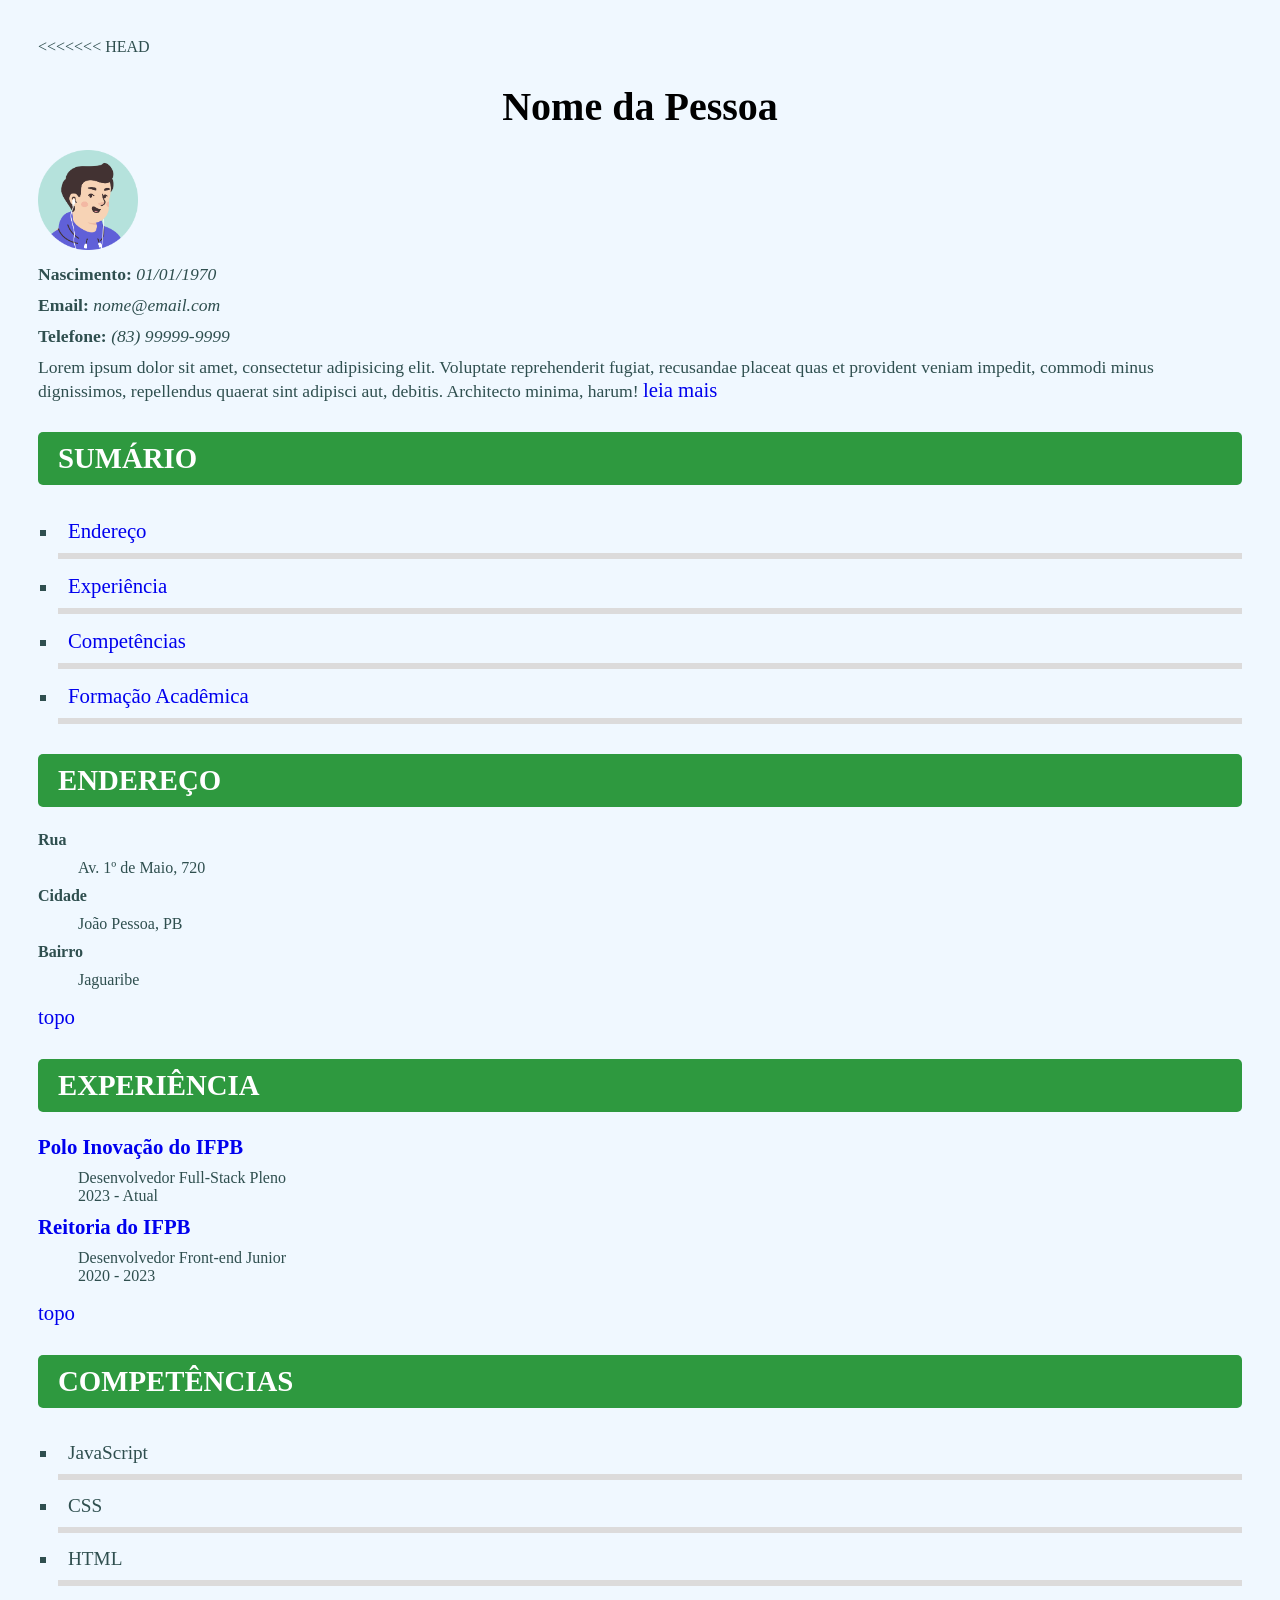
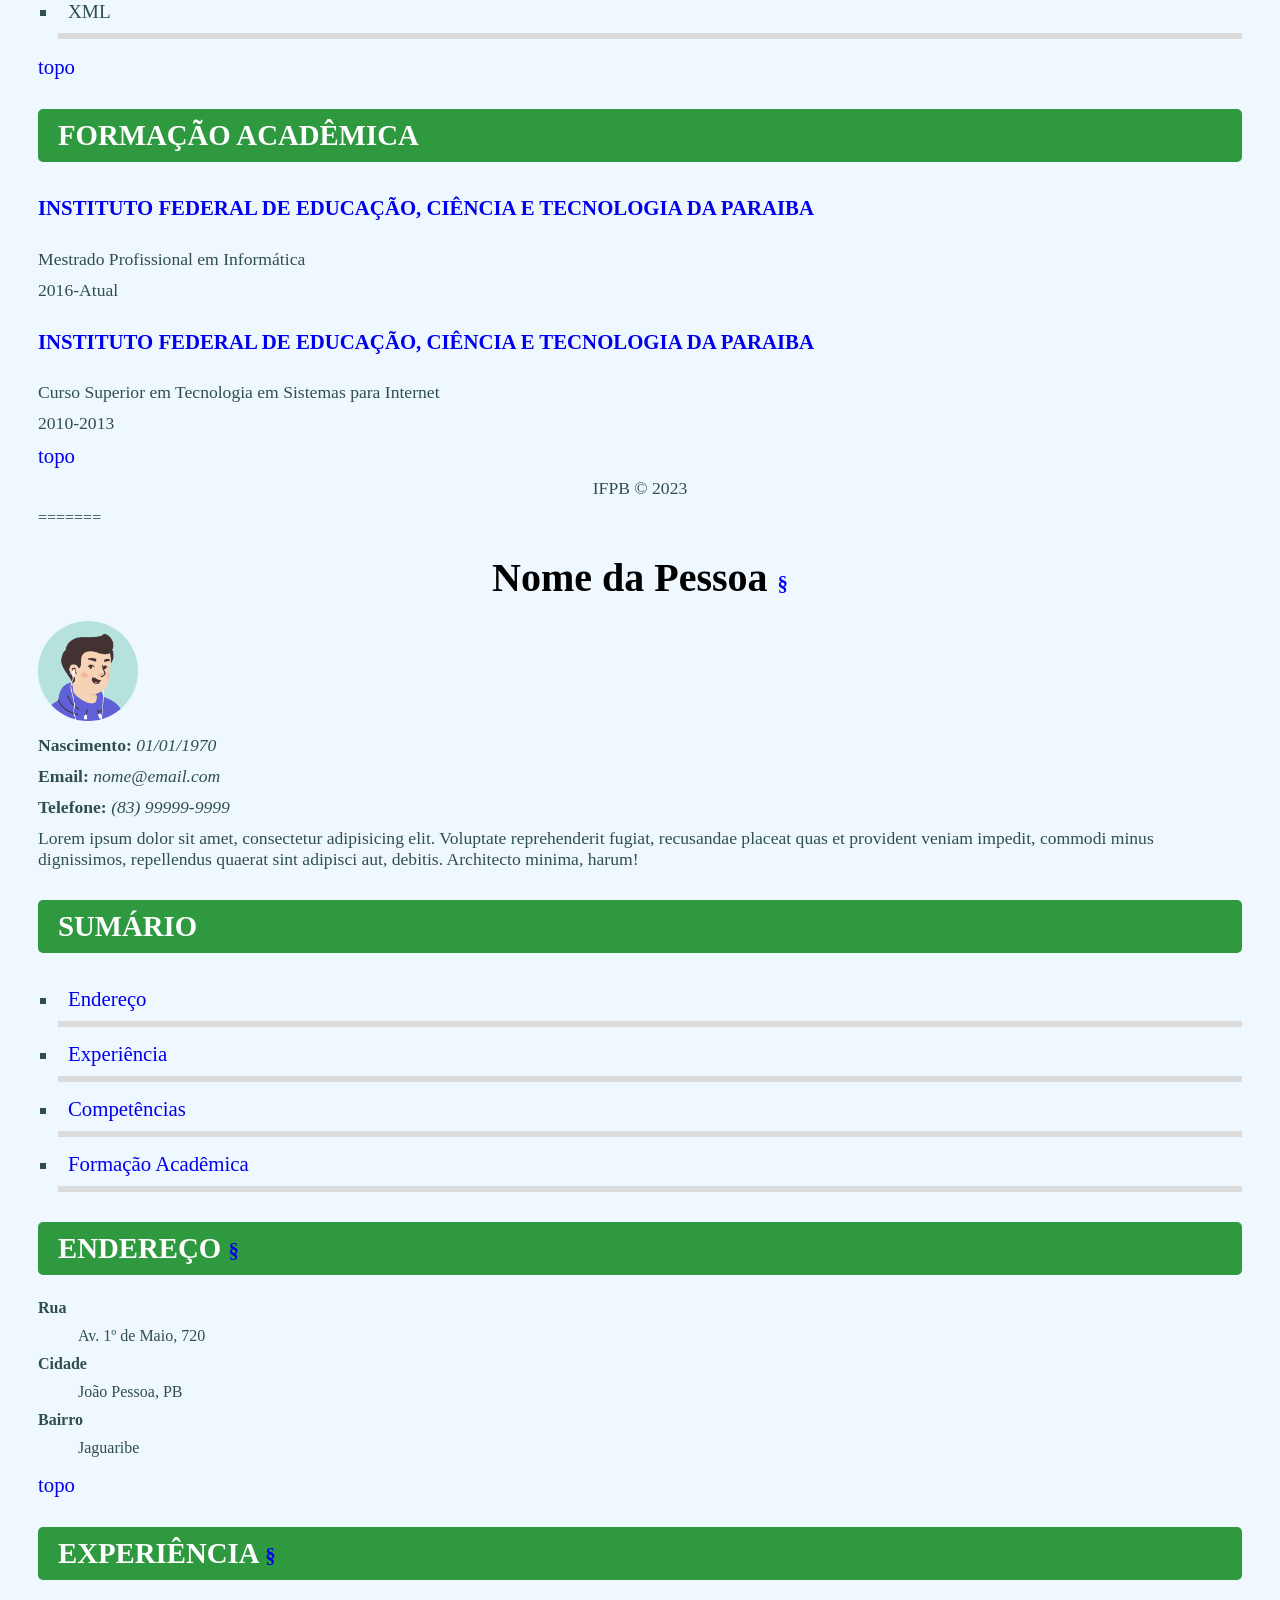
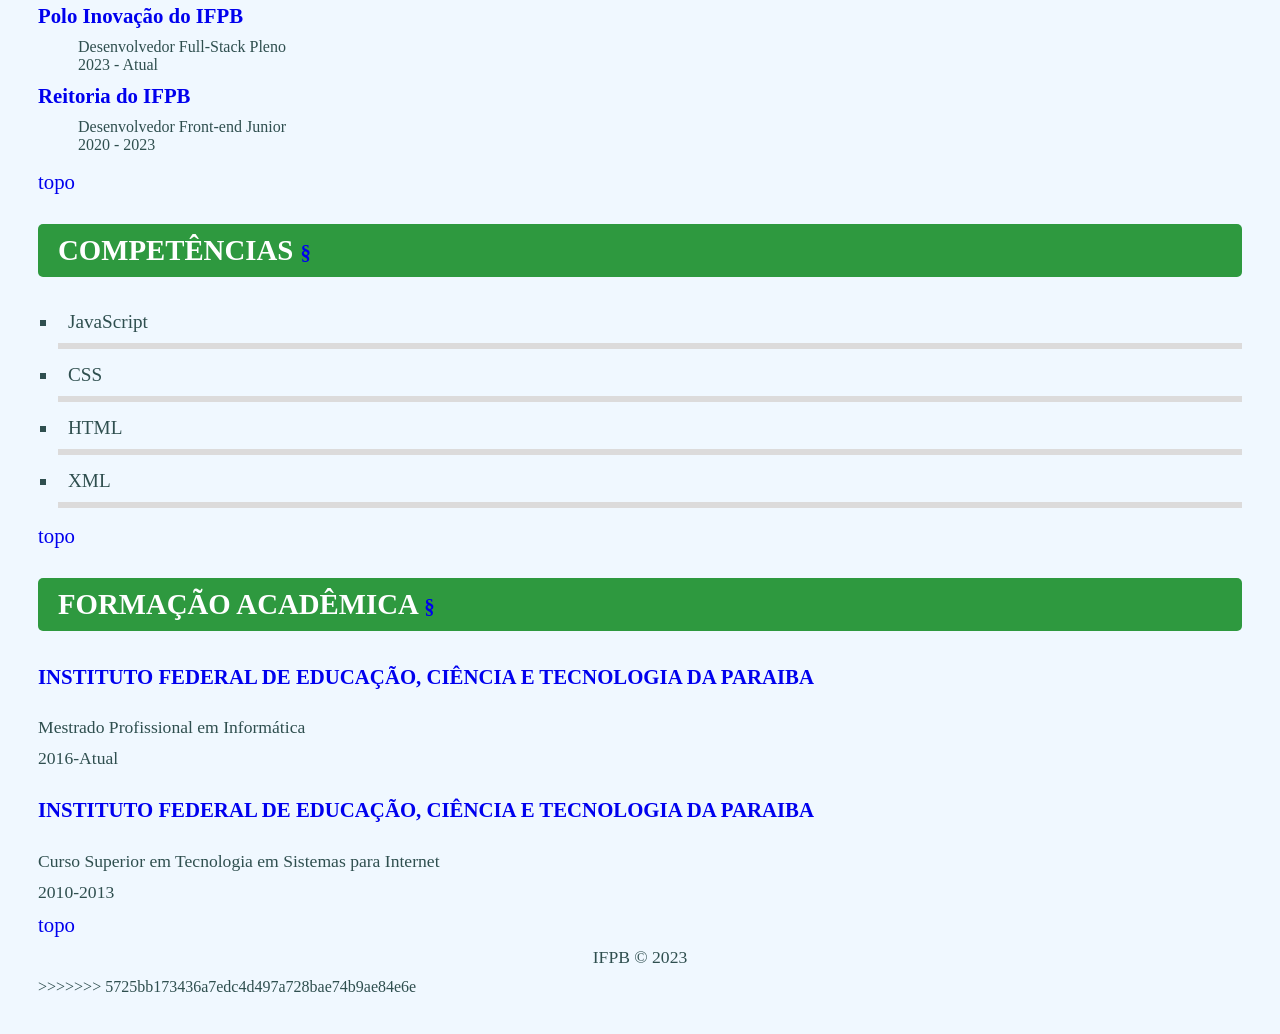
==== exercicio01/index.html @ 52269831 "Exercício - Curriculum com Estilo" ====
<!DOCTYPE html>
<html lang="en">
<<<<<<< HEAD

<head>
    <meta charset="UTF-8" />
    <title>Document</title>
    <link rel="stylesheet" href="styles.css" />
</head>

<body>
    <div id="article">
        <h1 id="person" class="text-center">
            Nome da Pessoa <a href="#person" class="link-transparent">§</a>
        </h1>
        <img src="img/avatar.png" alt="Imagem de perfil" width="100px" />
        <p><b>Nascimento:</b> <i>01/01/1970</i></p>
        <p><b>Email:</b> <i>nome@email.com</i></p>
        <p><b>Telefone:</b> <i>(83) 99999-9999</i></p>
        <p>
            Lorem ipsum dolor sit amet, consectetur adipisicing elit. Voluptate
            reprehenderit fugiat, recusandae placeat quas et provident veniam
            impedit, commodi minus dignissimos, repellendus quaerat sint adipisci
            aut, debitis. Architecto minima, harum!
            <a href="pages/resumo.html">leia mais</a>
        </p>
        <h2 id="sumario">Sumário <a href="#sumario" class="link-transparent">§</a></h2>
        <ul class="lista-links">
            <li><a href="#endereco">Endereço</a></li>
            <li><a href="#experiencia">Experiência</a></li>
            <li><a href="#competencia">Competências</a></li>
            <li><a href="#formacao">Formação Acadêmica</a></li>
        </ul>

        <h2 id="endereco">Endereço <a href="#endereco" class="link-transparent">§</a></h2>
        <dl>
            <dt><b>Rua</b></dt>
            <dd>Av. 1º de Maio, 720</dd>
            <dt><b>Cidade</b></dt>
            <dd>João Pessoa, PB</dd>
            <dt><b>Bairro</b></dt>
            <dd>Jaguaribe</dd>
        </dl>
        <p><a href="#">topo</a></p>

        <h2 id="experiencia">Experiência <a href="#experiencia" class="link-transparent">§</a></h2>
        <dl>
            <dt>
                <b>
                    <a href="https://www.ifpb.edu.br/polodeinovacao">
                        Polo Inovação do IFPB
                    </a>
                </b>
            </dt>
            <dd>Desenvolvedor Full-Stack Pleno</dd>
            <dd>2023 - Atual</dd>
            <dt>
                <b>
                    <a href="https://www.ifpb.edu.br/"> Reitoria do IFPB </a>
                </b>
            </dt>
            <dd>Desenvolvedor Front-end Junior</dd>
            <dd>2020 - 2023</dd>
        </dl>
        <p><a href="#">topo</a></p>

        <h2 id="competencia">Competências <a href="#habilidades" class="link-transparent">§</a></h2>
        <ul>
            <li>JavaScript</li>
            <li>CSS</li>
            <li>HTML</li>
            <li>XML</li>
        </ul>
        <p><a href="#">topo</a></p>

        <h2 id="formacao">Formação Acadêmica <a href="#formacao" class="link-transparent">§</a></h2>
        <h3>
            <a href="http://www.ifpb.edu.br/">
                Instituto Federal de Educação, Ciência e Tecnologia da Paraiba
            </a>
        </h3>
        <p>Mestrado Profissional em Informática</p>
        <p>2016-Atual</p>
        <h3>
            <a href="http://www.ifpb.edu.br/">
                Instituto Federal de Educação, Ciência e Tecnologia da Paraiba
            </a>
        </h3>
        <p>Curso Superior em Tecnologia em Sistemas para Internet</p>
        <p>2010-2013</p>
        <p><a href="#">topo</a></p>
    </div>
    <div id="footer">
        <p id="copyright" class="text-center">IFPB &copy; 2023</p>
    </div>
</body>

</html>
=======
  <head>
    <meta charset="UTF-8" />
    <title>Document</title>
    <link rel="stylesheet" href="styles.css" />
  </head>
  <body>
    <div id="article">
      <h1 id="person" class="text-center">
        Nome da Pessoa <a href="#person">§</a>
      </h1>
      <img src="img/avatar.png" alt="Imagem de perfil" width="100px" />
      <p><b>Nascimento:</b> <i>01/01/1970</i></p>
      <p><b>Email:</b> <i>nome@email.com</i></p>
      <p><b>Telefone:</b> <i>(83) 99999-9999</i></p>
      <p>
        Lorem ipsum dolor sit amet, consectetur adipisicing elit. Voluptate
        reprehenderit fugiat, recusandae placeat quas et provident veniam
        impedit, commodi minus dignissimos, repellendus quaerat sint adipisci
        aut, debitis. Architecto minima, harum!
      </p>
      <h2 id="sumario">Sumário <a href="#sumario"></a></h2>
      <ul>
        <li><a href="#endereco">Endereço</a></li>
        <li><a href="#experiencia">Experiência</a></li>
        <li><a href="#competencia">Competências</a></li>
        <li><a href="#formacao">Formação Acadêmica</a></li>
      </ul>

      <h2 id="endereco">Endereço <a href="#endereco">§</a></h2>
      <dl>
        <dt><b>Rua</b></dt>
        <dd>Av. 1º de Maio, 720</dd>
        <dt><b>Cidade</b></dt>
        <dd>João Pessoa, PB</dd>
        <dt><b>Bairro</b></dt>
        <dd>Jaguaribe</dd>
      </dl>
      <p><a href="#">topo</a></p>

      <h2 id="experiencia">Experiência <a href="#experiencia">§</a></h2>
      <dl>
        <dt>
          <b>
            <a href="https://www.ifpb.edu.br/polodeinovacao">
              Polo Inovação do IFPB
            </a>
          </b>
        </dt>
        <dd>Desenvolvedor Full-Stack Pleno</dd>
        <dd>2023 - Atual</dd>
        <dt>
          <b>
            <a href="https://www.ifpb.edu.br/"> Reitoria do IFPB </a>
          </b>
        </dt>
        <dd>Desenvolvedor Front-end Junior</dd>
        <dd>2020 - 2023</dd>
      </dl>
      <p><a href="#">topo</a></p>

      <h2 id="habilidades">Competências <a href="#habilidades">§</a></h2>
      <ul>
        <li>JavaScript</li>
        <li>CSS</li>
        <li>HTML</li>
        <li>XML</li>
      </ul>
      <p><a href="#">topo</a></p>

      <h2 id="formacao">Formação Acadêmica <a href="#formacao">§</a></h2>
      <h3>
        <a href="http://www.ifpb.edu.br/">
          Instituto Federal de Educação, Ciência e Tecnologia da Paraiba
        </a>
      </h3>
      <p>Mestrado Profissional em Informática</p>
      <p>2016-Atual</p>
      <h3>
        <a href="http://www.ifpb.edu.br/">
          Instituto Federal de Educação, Ciência e Tecnologia da Paraiba
        </a>
      </h3>
      <p>Curso Superior em Tecnologia em Sistemas para Internet</p>
      <p>2010-2013</p>
      <p><a href="#">topo</a></p>
    </div>
    <div id="footer">
      <p id="copyright" class="text-center">IFPB &copy; 2023</p>
    </div>
  </body>
</html>
>>>>>>> 5725bb173436a7edc4d497a728bae74b9ae84e6e
---- exercicio01/styles.css ----
body {
<<<<<<< HEAD
  font-family: Arial, sans-serif;
  padding: 30px;
  background-color: #f8f9fa;
  color: darkslategrey;
=======
  font-family: Arial, Helvetica, sans-serif;
  padding: 30px;
  background-color: aliceblue;
>>>>>>> 5725bb173436a7edc4d497a728bae74b9ae84e6e
}

.text-center {
  text-align: center;
<<<<<<< HEAD
}

h1 {
  font-size: 2.5rem;
  margin-bottom: 20px;
  color: black;
}

h2 {
  text-transform: uppercase;
  margin-top: 30px;
  color: white;
  padding: 10px 20px;
  background-color: #2e993f;
  border-radius: 5px;
  font-size: 1.8rem;
}

h3 a {
  text-transform: uppercase;
  padding: 10px 0 10px 0;
}

p,
dl dt {
  font-size: 1rem;
  margin: 10px 0;
=======
  font-size: 2.5rem;
}
p {
  font-size: 1.1rem;
>>>>>>> 5725bb173436a7edc4d497a728bae74b9ae84e6e
}

p i:hover {
  text-decoration: underline;
<<<<<<< HEAD
=======
  font-weight: bold;
>>>>>>> 5725bb173436a7edc4d497a728bae74b9ae84e6e
  color: #2e993f;
}

a {
  text-decoration: none;
  font-size: 1.3rem;
  display: inline-block;
<<<<<<< HEAD
  color: #007bff;
}

a:hover {
  text-decoration: underline;
  color: #0056b3;
}

.link-transparent {
  display: none;
}

=======
}
>>>>>>> 5725bb173436a7edc4d497a728bae74b9ae84e6e
b a {
  color: #2e993f;
  padding-left: 10px;
  border-left: 7px solid transparent;
  margin: 10px 0;
}
<<<<<<< HEAD

=======
>>>>>>> 5725bb173436a7edc4d497a728bae74b9ae84e6e
b a:hover {
  text-decoration: underline;
  border-left-color: #c92e32;
}
<<<<<<< HEAD

b a:visited {
  color: red;
}

ul {
  list-style-type: square;
  padding-left: 20px;
}

ul li {
  padding: 10px;
  font-size: 1.2rem;
  margin-bottom: 5px;
  border-bottom: 6px solid rgb(220, 219, 219);
}

.lista-links li:hover {
=======
b a:visited {
  color: red;
}
ul {
  list-style-type: square;
}
ul li {
  padding: 10px;
  border-bottom: 6px solid rgb(220, 219, 219);
  font-size: 1.1rem;
}
ul li:hover {
>>>>>>> 5725bb173436a7edc4d497a728bae74b9ae84e6e
  border-color: #c92e32;
  color: #2e993f;
  font-weight: bold;
  cursor: pointer;
}
<<<<<<< HEAD

=======
h2 {
  font-size: 1.6rem;
  margin-top: 30px;
  text-transform: uppercase;
  background-color: #2e993f;
  color: white;
  padding: 10px 20px;
}
h2 a {
  display: none;
}
h3 a {
  text-transform: uppercase;
  text-decoration: underline;
  padding: 10px;
  padding-left: 0;
}
h3 a:hover {
  background-color: #2e993f;
  color: black;
}
>>>>>>> 5725bb173436a7edc4d497a728bae74b9ae84e6e
#copyright {
  font-weight: bold;
  font-style: italic;
}
<<<<<<< HEAD
=======
a,
a:visited {
  text-decoration: none;
}
>>>>>>> 5725bb173436a7edc4d497a728bae74b9ae84e6e
---- exercicio01/styles.css ----
body {
<<<<<<< HEAD
  font-family: Arial, sans-serif;
  padding: 30px;
  background-color: #f8f9fa;
  color: darkslategrey;
=======
  font-family: Arial, Helvetica, sans-serif;
  padding: 30px;
  background-color: aliceblue;
>>>>>>> 5725bb173436a7edc4d497a728bae74b9ae84e6e
}

.text-center {
  text-align: center;
<<<<<<< HEAD
}

h1 {
  font-size: 2.5rem;
  margin-bottom: 20px;
  color: black;
}

h2 {
  text-transform: uppercase;
  margin-top: 30px;
  color: white;
  padding: 10px 20px;
  background-color: #2e993f;
  border-radius: 5px;
  font-size: 1.8rem;
}

h3 a {
  text-transform: uppercase;
  padding: 10px 0 10px 0;
}

p,
dl dt {
  font-size: 1rem;
  margin: 10px 0;
=======
  font-size: 2.5rem;
}
p {
  font-size: 1.1rem;
>>>>>>> 5725bb173436a7edc4d497a728bae74b9ae84e6e
}

p i:hover {
  text-decoration: underline;
<<<<<<< HEAD
=======
  font-weight: bold;
>>>>>>> 5725bb173436a7edc4d497a728bae74b9ae84e6e
  color: #2e993f;
}

a {
  text-decoration: none;
  font-size: 1.3rem;
  display: inline-block;
<<<<<<< HEAD
  color: #007bff;
}

a:hover {
  text-decoration: underline;
  color: #0056b3;
}

.link-transparent {
  display: none;
}

=======
}
>>>>>>> 5725bb173436a7edc4d497a728bae74b9ae84e6e
b a {
  color: #2e993f;
  padding-left: 10px;
  border-left: 7px solid transparent;
  margin: 10px 0;
}
<<<<<<< HEAD

=======
>>>>>>> 5725bb173436a7edc4d497a728bae74b9ae84e6e
b a:hover {
  text-decoration: underline;
  border-left-color: #c92e32;
}
<<<<<<< HEAD

b a:visited {
  color: red;
}

ul {
  list-style-type: square;
  padding-left: 20px;
}

ul li {
  padding: 10px;
  font-size: 1.2rem;
  margin-bottom: 5px;
  border-bottom: 6px solid rgb(220, 219, 219);
}

.lista-links li:hover {
=======
b a:visited {
  color: red;
}
ul {
  list-style-type: square;
}
ul li {
  padding: 10px;
  border-bottom: 6px solid rgb(220, 219, 219);
  font-size: 1.1rem;
}
ul li:hover {
>>>>>>> 5725bb173436a7edc4d497a728bae74b9ae84e6e
  border-color: #c92e32;
  color: #2e993f;
  font-weight: bold;
  cursor: pointer;
}
<<<<<<< HEAD

=======
h2 {
  font-size: 1.6rem;
  margin-top: 30px;
  text-transform: uppercase;
  background-color: #2e993f;
  color: white;
  padding: 10px 20px;
}
h2 a {
  display: none;
}
h3 a {
  text-transform: uppercase;
  text-decoration: underline;
  padding: 10px;
  padding-left: 0;
}
h3 a:hover {
  background-color: #2e993f;
  color: black;
}
>>>>>>> 5725bb173436a7edc4d497a728bae74b9ae84e6e
#copyright {
  font-weight: bold;
  font-style: italic;
}
<<<<<<< HEAD
=======
a,
a:visited {
  text-decoration: none;
}
>>>>>>> 5725bb173436a7edc4d497a728bae74b9ae84e6e
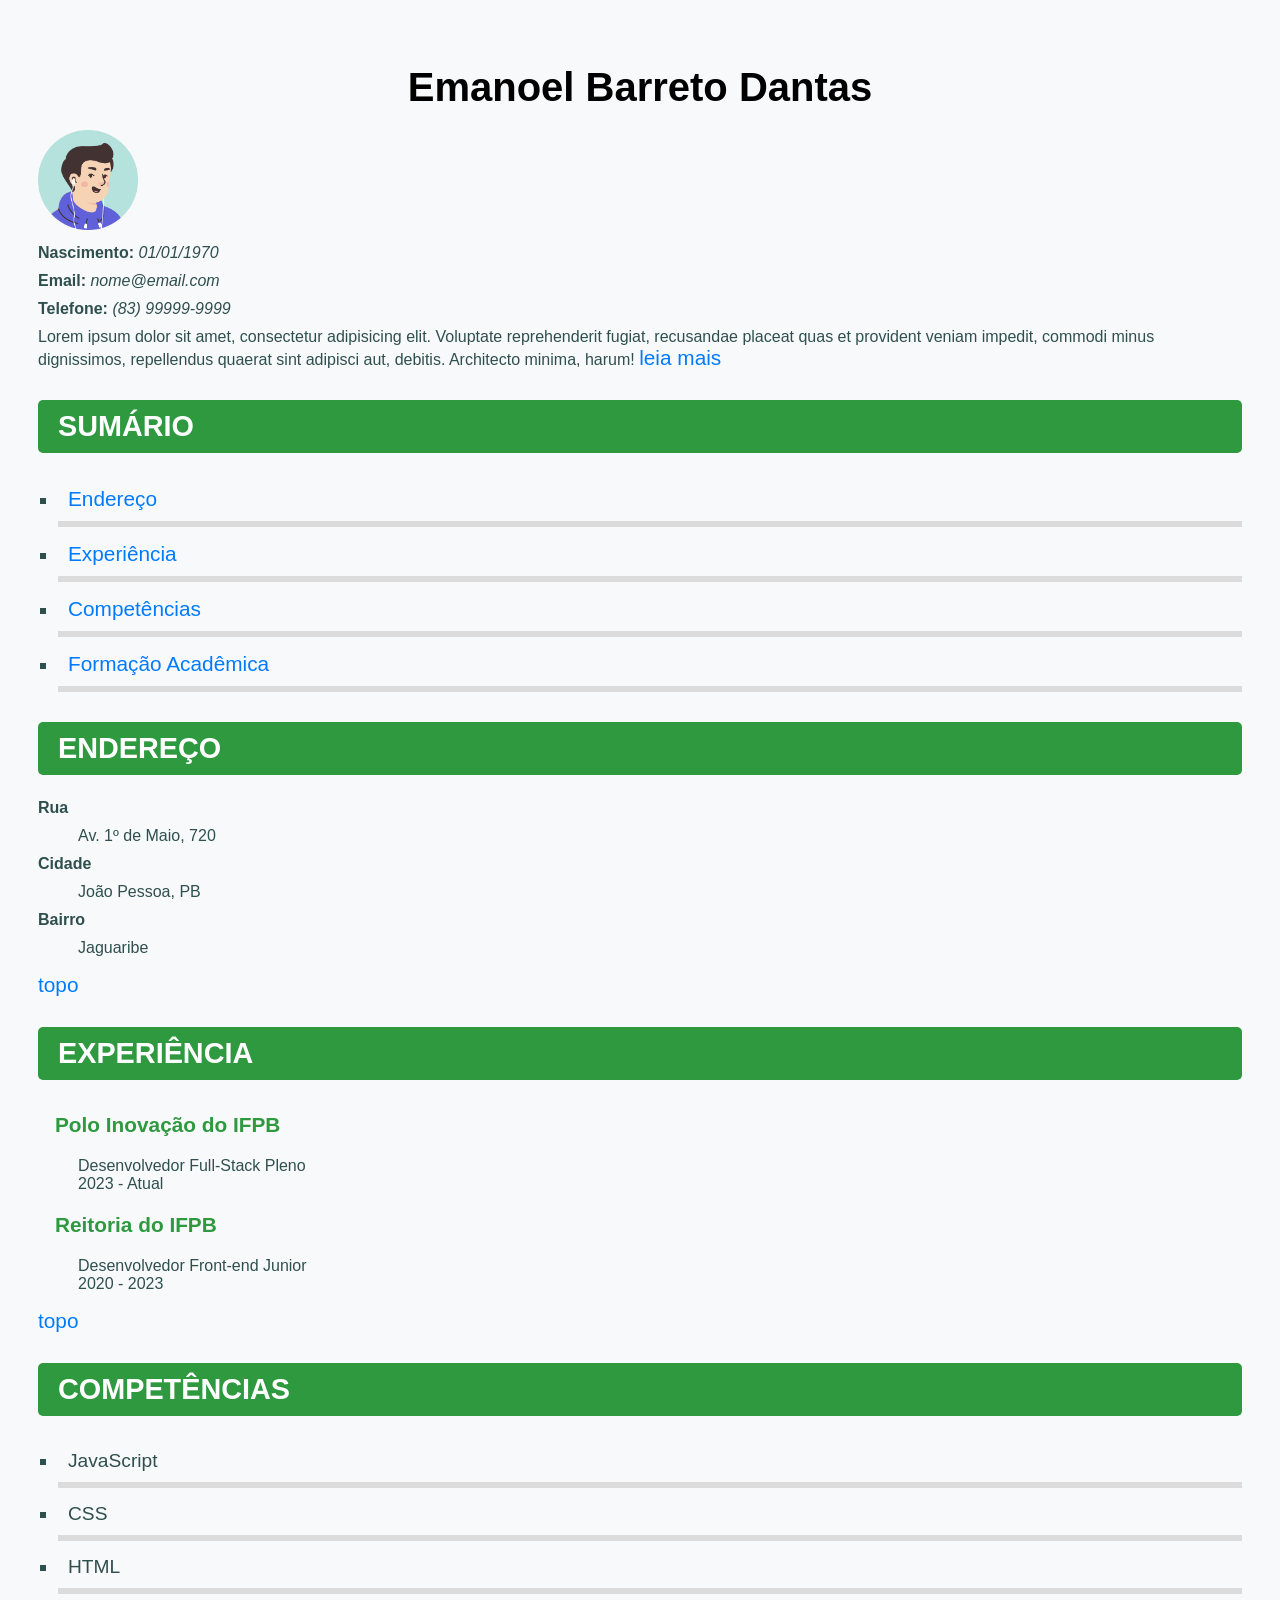
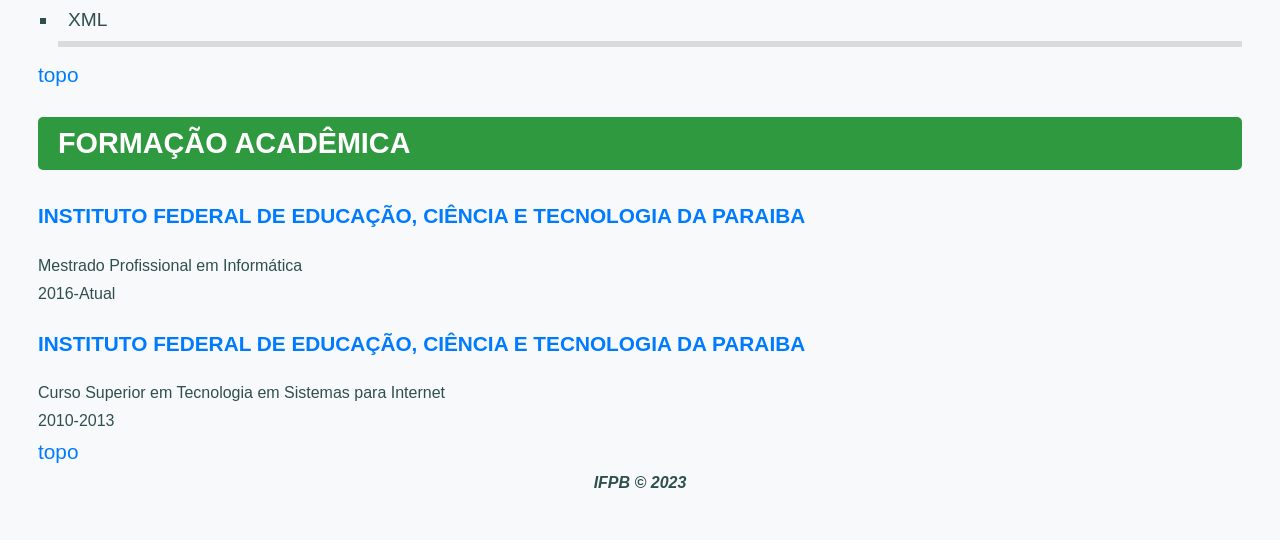
==== commit d8f646e5: "Curriculum com Estilo - Final" ====
--- a/exercicio01/index.html
+++ b/exercicio01/index.html
@@ -1,191 +1,97 @@
 <!DOCTYPE html>
 <html lang="en">
-<<<<<<< HEAD
 
 <head>
-    <meta charset="UTF-8" />
-    <title>Document</title>
-    <link rel="stylesheet" href="styles.css" />
+  <meta charset="UTF-8" />
+  <title>Document</title>
+  <link rel="stylesheet" href="styles.css" />
 </head>
 
 <body>
-    <div id="article">
-        <h1 id="person" class="text-center">
-            Nome da Pessoa <a href="#person" class="link-transparent">§</a>
-        </h1>
-        <img src="img/avatar.png" alt="Imagem de perfil" width="100px" />
-        <p><b>Nascimento:</b> <i>01/01/1970</i></p>
-        <p><b>Email:</b> <i>nome@email.com</i></p>
-        <p><b>Telefone:</b> <i>(83) 99999-9999</i></p>
-        <p>
-            Lorem ipsum dolor sit amet, consectetur adipisicing elit. Voluptate
-            reprehenderit fugiat, recusandae placeat quas et provident veniam
-            impedit, commodi minus dignissimos, repellendus quaerat sint adipisci
-            aut, debitis. Architecto minima, harum!
-            <a href="pages/resumo.html">leia mais</a>
-        </p>
-        <h2 id="sumario">Sumário <a href="#sumario" class="link-transparent">§</a></h2>
-        <ul class="lista-links">
-            <li><a href="#endereco">Endereço</a></li>
-            <li><a href="#experiencia">Experiência</a></li>
-            <li><a href="#competencia">Competências</a></li>
-            <li><a href="#formacao">Formação Acadêmica</a></li>
-        </ul>
+  <div id="article">
+    <h1 id="person" class="text-center">
+      Emanoel Barreto Dantas <a href="#person" class="link-transparent">§</a>
+    </h1>
+    <img src="img/avatar.png" alt="Imagem de perfil" width="100px" />
+    <p><b>Nascimento:</b> <i>01/01/1970</i></p>
+    <p><b>Email:</b> <i>nome@email.com</i></p>
+    <p><b>Telefone:</b> <i>(83) 99999-9999</i></p>
+    <p>
+      Lorem ipsum dolor sit amet, consectetur adipisicing elit. Voluptate
+      reprehenderit fugiat, recusandae placeat quas et provident veniam
+      impedit, commodi minus dignissimos, repellendus quaerat sint adipisci
+      aut, debitis. Architecto minima, harum!
+      <a href="pages/resumo.html">leia mais</a>
+    </p>
+    <h2 id="sumario">Sumário <a href="#sumario" class="link-transparent">§</a></h2>
+    <ul class="lista-links">
+      <li><a href="#endereco">Endereço</a></li>
+      <li><a href="#experiencia">Experiência</a></li>
+      <li><a href="#competencia">Competências</a></li>
+      <li><a href="#formacao">Formação Acadêmica</a></li>
+    </ul>
 
-        <h2 id="endereco">Endereço <a href="#endereco" class="link-transparent">§</a></h2>
-        <dl>
-            <dt><b>Rua</b></dt>
-            <dd>Av. 1º de Maio, 720</dd>
-            <dt><b>Cidade</b></dt>
-            <dd>João Pessoa, PB</dd>
-            <dt><b>Bairro</b></dt>
-            <dd>Jaguaribe</dd>
-        </dl>
-        <p><a href="#">topo</a></p>
+    <h2 id="endereco">Endereço <a href="#endereco" class="link-transparent">§</a></h2>
+    <dl>
+      <dt><b>Rua</b></dt>
+      <dd>Av. 1º de Maio, 720</dd>
+      <dt><b>Cidade</b></dt>
+      <dd>João Pessoa, PB</dd>
+      <dt><b>Bairro</b></dt>
+      <dd>Jaguaribe</dd>
+    </dl>
+    <p><a href="#">topo</a></p>
 
-        <h2 id="experiencia">Experiência <a href="#experiencia" class="link-transparent">§</a></h2>
-        <dl>
-            <dt>
-                <b>
-                    <a href="https://www.ifpb.edu.br/polodeinovacao">
-                        Polo Inovação do IFPB
-                    </a>
-                </b>
-            </dt>
-            <dd>Desenvolvedor Full-Stack Pleno</dd>
-            <dd>2023 - Atual</dd>
-            <dt>
-                <b>
-                    <a href="https://www.ifpb.edu.br/"> Reitoria do IFPB </a>
-                </b>
-            </dt>
-            <dd>Desenvolvedor Front-end Junior</dd>
-            <dd>2020 - 2023</dd>
-        </dl>
-        <p><a href="#">topo</a></p>
+    <h2 id="experiencia">Experiência <a href="#experiencia" class="link-transparent">§</a></h2>
+    <dl>
+      <dt>
+        <b>
+          <a href="https://www.ifpb.edu.br/polodeinovacao">
+            Polo Inovação do IFPB
+          </a>
+        </b>
+      </dt>
+      <dd>Desenvolvedor Full-Stack Pleno</dd>
+      <dd>2023 - Atual</dd>
+      <dt>
+        <b>
+          <a href="https://www.ifpb.edu.br/"> Reitoria do IFPB </a>
+        </b>
+      </dt>
+      <dd>Desenvolvedor Front-end Junior</dd>
+      <dd>2020 - 2023</dd>
+    </dl>
+    <p><a href="#">topo</a></p>
 
-        <h2 id="competencia">Competências <a href="#habilidades" class="link-transparent">§</a></h2>
-        <ul>
-            <li>JavaScript</li>
-            <li>CSS</li>
-            <li>HTML</li>
-            <li>XML</li>
-        </ul>
-        <p><a href="#">topo</a></p>
+    <h2 id="competencia">Competências <a href="#habilidades" class="link-transparent">§</a></h2>
+    <ul>
+      <li>JavaScript</li>
+      <li>CSS</li>
+      <li>HTML</li>
+      <li>XML</li>
+    </ul>
+    <p><a href="#">topo</a></p>
 
-        <h2 id="formacao">Formação Acadêmica <a href="#formacao" class="link-transparent">§</a></h2>
-        <h3>
-            <a href="http://www.ifpb.edu.br/">
-                Instituto Federal de Educação, Ciência e Tecnologia da Paraiba
-            </a>
-        </h3>
-        <p>Mestrado Profissional em Informática</p>
-        <p>2016-Atual</p>
-        <h3>
-            <a href="http://www.ifpb.edu.br/">
-                Instituto Federal de Educação, Ciência e Tecnologia da Paraiba
-            </a>
-        </h3>
-        <p>Curso Superior em Tecnologia em Sistemas para Internet</p>
-        <p>2010-2013</p>
-        <p><a href="#">topo</a></p>
-    </div>
-    <div id="footer">
-        <p id="copyright" class="text-center">IFPB &copy; 2023</p>
-    </div>
+    <h2 id="formacao">Formação Acadêmica <a href="#formacao" class="link-transparent">§</a></h2>
+    <h3>
+      <a href="http://www.ifpb.edu.br/">
+        Instituto Federal de Educação, Ciência e Tecnologia da Paraiba
+      </a>
+    </h3>
+    <p>Mestrado Profissional em Informática</p>
+    <p>2016-Atual</p>
+    <h3>
+      <a href="http://www.ifpb.edu.br/">
+        Instituto Federal de Educação, Ciência e Tecnologia da Paraiba
+      </a>
+    </h3>
+    <p>Curso Superior em Tecnologia em Sistemas para Internet</p>
+    <p>2010-2013</p>
+    <p><a href="#">topo</a></p>
+  </div>
+  <div id="footer">
+    <p id="copyright" class="text-center">IFPB &copy; 2023</p>
+  </div>
 </body>
 
-</html>
-=======
-  <head>
-    <meta charset="UTF-8" />
-    <title>Document</title>
-    <link rel="stylesheet" href="styles.css" />
-  </head>
-  <body>
-    <div id="article">
-      <h1 id="person" class="text-center">
-        Nome da Pessoa <a href="#person">§</a>
-      </h1>
-      <img src="img/avatar.png" alt="Imagem de perfil" width="100px" />
-      <p><b>Nascimento:</b> <i>01/01/1970</i></p>
-      <p><b>Email:</b> <i>nome@email.com</i></p>
-      <p><b>Telefone:</b> <i>(83) 99999-9999</i></p>
-      <p>
-        Lorem ipsum dolor sit amet, consectetur adipisicing elit. Voluptate
-        reprehenderit fugiat, recusandae placeat quas et provident veniam
-        impedit, commodi minus dignissimos, repellendus quaerat sint adipisci
-        aut, debitis. Architecto minima, harum!
-      </p>
-      <h2 id="sumario">Sumário <a href="#sumario"></a></h2>
-      <ul>
-        <li><a href="#endereco">Endereço</a></li>
-        <li><a href="#experiencia">Experiência</a></li>
-        <li><a href="#competencia">Competências</a></li>
-        <li><a href="#formacao">Formação Acadêmica</a></li>
-      </ul>
-
-      <h2 id="endereco">Endereço <a href="#endereco">§</a></h2>
-      <dl>
-        <dt><b>Rua</b></dt>
-        <dd>Av. 1º de Maio, 720</dd>
-        <dt><b>Cidade</b></dt>
-        <dd>João Pessoa, PB</dd>
-        <dt><b>Bairro</b></dt>
-        <dd>Jaguaribe</dd>
-      </dl>
-      <p><a href="#">topo</a></p>
-
-      <h2 id="experiencia">Experiência <a href="#experiencia">§</a></h2>
-      <dl>
-        <dt>
-          <b>
-            <a href="https://www.ifpb.edu.br/polodeinovacao">
-              Polo Inovação do IFPB
-            </a>
-          </b>
-        </dt>
-        <dd>Desenvolvedor Full-Stack Pleno</dd>
-        <dd>2023 - Atual</dd>
-        <dt>
-          <b>
-            <a href="https://www.ifpb.edu.br/"> Reitoria do IFPB </a>
-          </b>
-        </dt>
-        <dd>Desenvolvedor Front-end Junior</dd>
-        <dd>2020 - 2023</dd>
-      </dl>
-      <p><a href="#">topo</a></p>
-
-      <h2 id="habilidades">Competências <a href="#habilidades">§</a></h2>
-      <ul>
-        <li>JavaScript</li>
-        <li>CSS</li>
-        <li>HTML</li>
-        <li>XML</li>
-      </ul>
-      <p><a href="#">topo</a></p>
-
-      <h2 id="formacao">Formação Acadêmica <a href="#formacao">§</a></h2>
-      <h3>
-        <a href="http://www.ifpb.edu.br/">
-          Instituto Federal de Educação, Ciência e Tecnologia da Paraiba
-        </a>
-      </h3>
-      <p>Mestrado Profissional em Informática</p>
-      <p>2016-Atual</p>
-      <h3>
-        <a href="http://www.ifpb.edu.br/">
-          Instituto Federal de Educação, Ciência e Tecnologia da Paraiba
-        </a>
-      </h3>
-      <p>Curso Superior em Tecnologia em Sistemas para Internet</p>
-      <p>2010-2013</p>
-      <p><a href="#">topo</a></p>
-    </div>
-    <div id="footer">
-      <p id="copyright" class="text-center">IFPB &copy; 2023</p>
-    </div>
-  </body>
-</html>
->>>>>>> 5725bb173436a7edc4d497a728bae74b9ae84e6e
+</html>
--- a/exercicio01/styles.css
+++ b/exercicio01/styles.css
@@ -1,19 +1,12 @@
 body {
-<<<<<<< HEAD
   font-family: Arial, sans-serif;
   padding: 30px;
   background-color: #f8f9fa;
   color: darkslategrey;
-=======
-  font-family: Arial, Helvetica, sans-serif;
-  padding: 30px;
-  background-color: aliceblue;
->>>>>>> 5725bb173436a7edc4d497a728bae74b9ae84e6e
 }
 
 .text-center {
   text-align: center;
-<<<<<<< HEAD
 }
 
 h1 {
@@ -41,20 +34,10 @@
 dl dt {
   font-size: 1rem;
   margin: 10px 0;
-=======
-  font-size: 2.5rem;
-}
-p {
-  font-size: 1.1rem;
->>>>>>> 5725bb173436a7edc4d497a728bae74b9ae84e6e
 }
 
 p i:hover {
   text-decoration: underline;
-<<<<<<< HEAD
-=======
-  font-weight: bold;
->>>>>>> 5725bb173436a7edc4d497a728bae74b9ae84e6e
   color: #2e993f;
 }
 
@@ -62,7 +45,6 @@
   text-decoration: none;
   font-size: 1.3rem;
   display: inline-block;
-<<<<<<< HEAD
   color: #007bff;
 }
 
@@ -75,24 +57,17 @@
   display: none;
 }
 
-=======
-}
->>>>>>> 5725bb173436a7edc4d497a728bae74b9ae84e6e
 b a {
   color: #2e993f;
   padding-left: 10px;
   border-left: 7px solid transparent;
   margin: 10px 0;
 }
-<<<<<<< HEAD
 
-=======
->>>>>>> 5725bb173436a7edc4d497a728bae74b9ae84e6e
 b a:hover {
   text-decoration: underline;
   border-left-color: #c92e32;
 }
-<<<<<<< HEAD
 
 b a:visited {
   color: red;
@@ -111,58 +86,13 @@
 }
 
 .lista-links li:hover {
-=======
-b a:visited {
-  color: red;
-}
-ul {
-  list-style-type: square;
-}
-ul li {
-  padding: 10px;
-  border-bottom: 6px solid rgb(220, 219, 219);
-  font-size: 1.1rem;
-}
-ul li:hover {
->>>>>>> 5725bb173436a7edc4d497a728bae74b9ae84e6e
   border-color: #c92e32;
   color: #2e993f;
   font-weight: bold;
   cursor: pointer;
 }
-<<<<<<< HEAD
 
-=======
-h2 {
-  font-size: 1.6rem;
-  margin-top: 30px;
-  text-transform: uppercase;
-  background-color: #2e993f;
-  color: white;
-  padding: 10px 20px;
-}
-h2 a {
-  display: none;
-}
-h3 a {
-  text-transform: uppercase;
-  text-decoration: underline;
-  padding: 10px;
-  padding-left: 0;
-}
-h3 a:hover {
-  background-color: #2e993f;
-  color: black;
-}
->>>>>>> 5725bb173436a7edc4d497a728bae74b9ae84e6e
 #copyright {
   font-weight: bold;
   font-style: italic;
 }
-<<<<<<< HEAD
-=======
-a,
-a:visited {
-  text-decoration: none;
-}
->>>>>>> 5725bb173436a7edc4d497a728bae74b9ae84e6e
